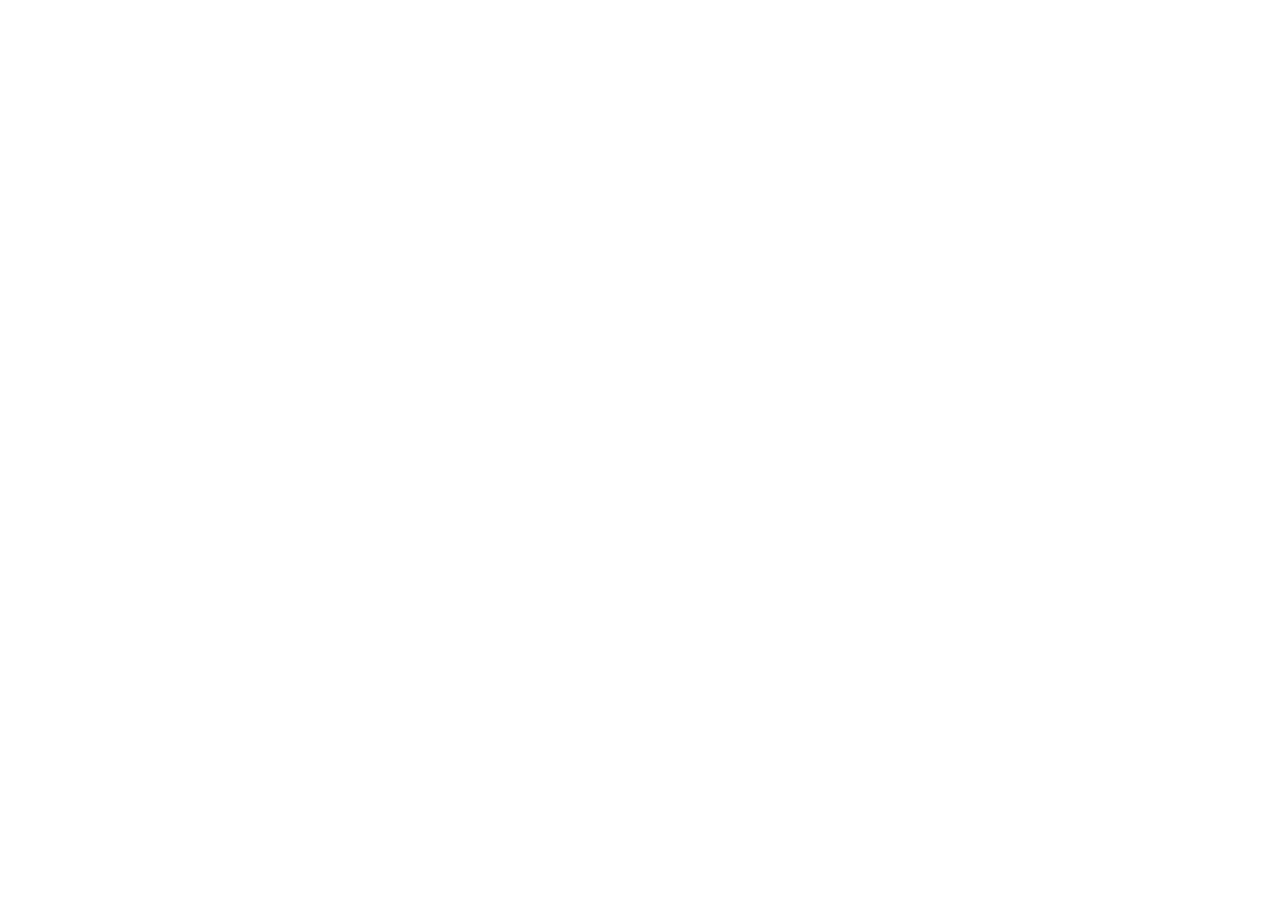
==== recipes/kung_pao_chicken.html @ 9d9e61c8 "Add recipes folder & corresponding pages with boilerplate" ====
<!doctype html>
<html lang="en">
  <head>
    <meta charset="UTF-8" />
    <meta name="viewport" content="width=device-width, initial-scale=1.0" />
    <title>Kung-Pao Chicken</title>
  </head>
  <body></body>
</html>
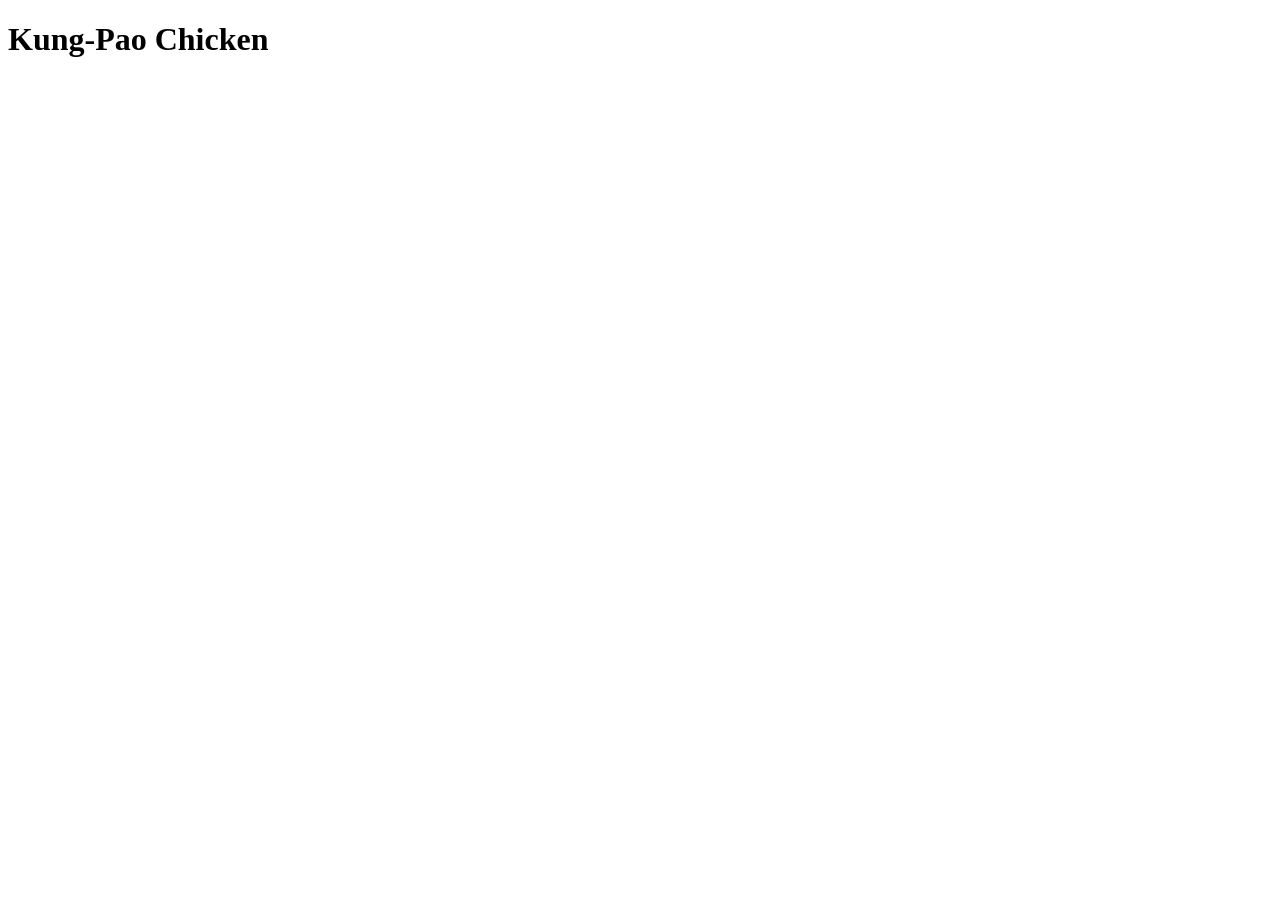
==== commit 8e2db9f9: "Add main headings" ====
--- a/recipes/kung_pao_chicken.html
+++ b/recipes/kung_pao_chicken.html
@@ -5,5 +5,7 @@
     <meta name="viewport" content="width=device-width, initial-scale=1.0" />
     <title>Kung-Pao Chicken</title>
   </head>
-  <body></body>
+  <body>
+    <h1>Kung-Pao Chicken</h1>
+  </body>
 </html>
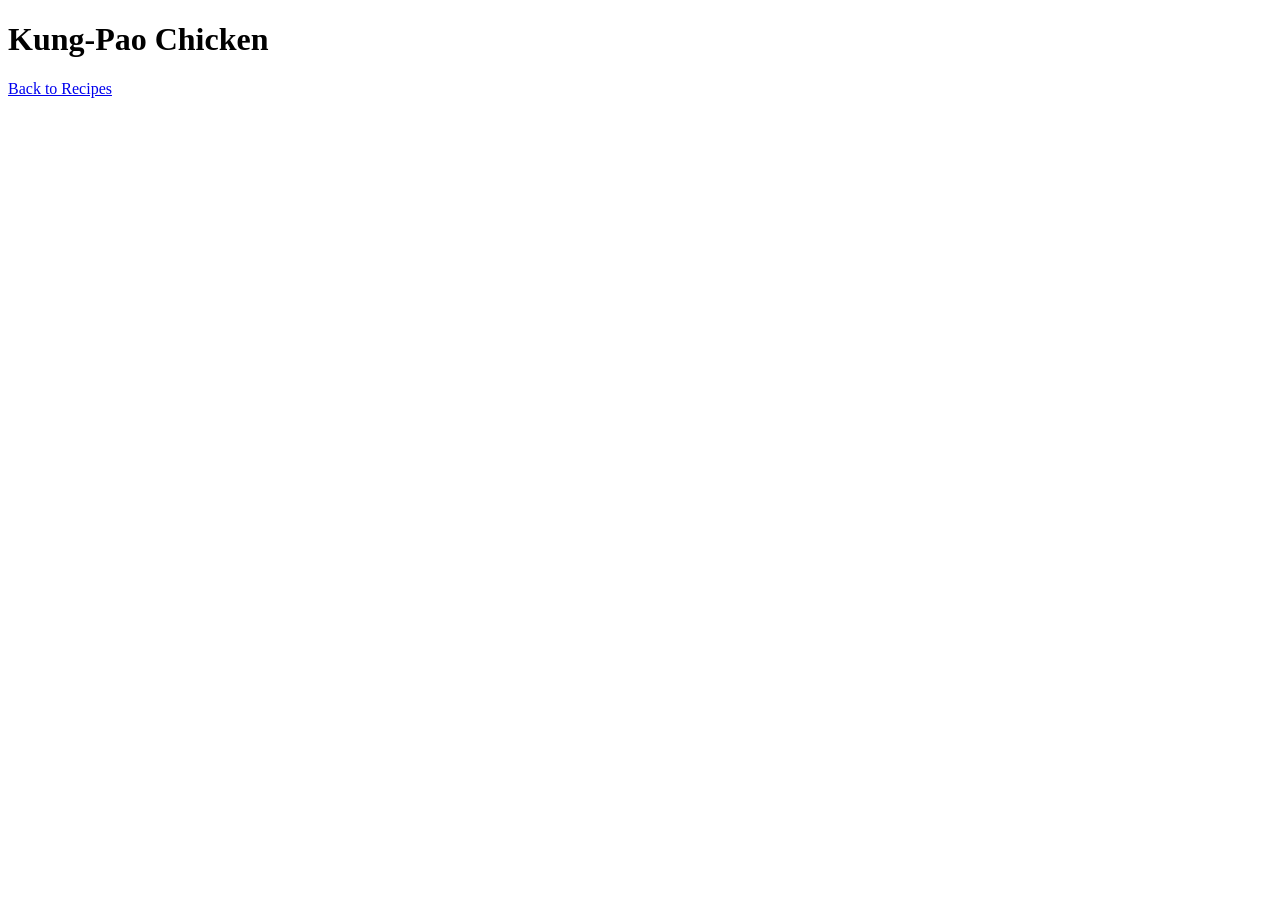
==== commit c235a5fa: "Add link back to index.html" ====
--- a/recipes/kung_pao_chicken.html
+++ b/recipes/kung_pao_chicken.html
@@ -7,5 +7,6 @@
   </head>
   <body>
     <h1>Kung-Pao Chicken</h1>
+    <a href="../index.html">Back to Recipes</a>
   </body>
 </html>
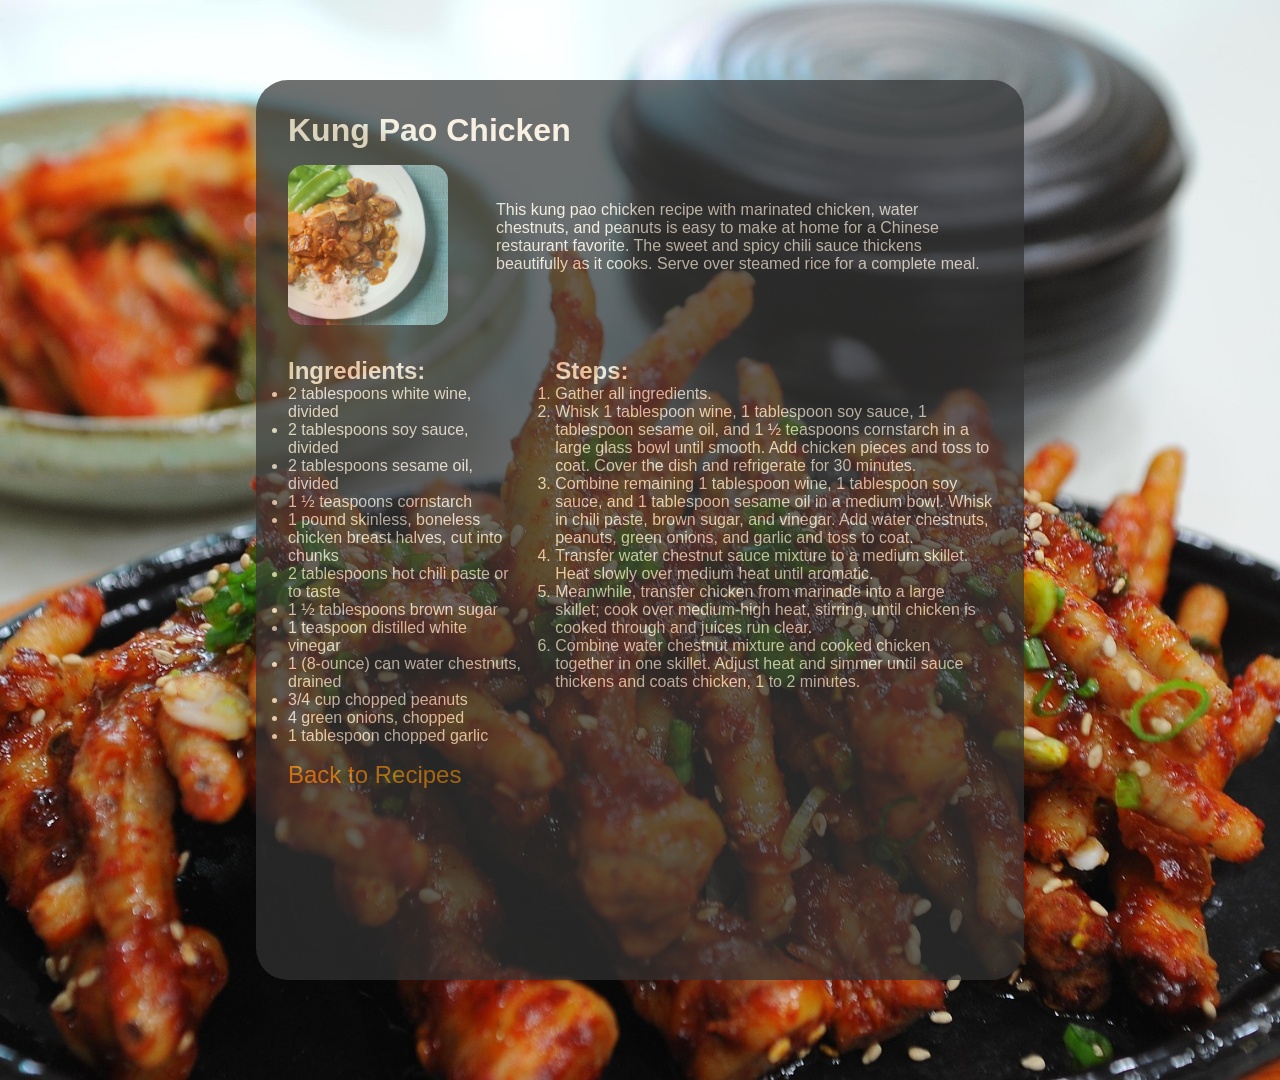
==== commit d115f670: "Atomic commit" ====
--- a/recipes/kung_pao_chicken.html
+++ b/recipes/kung_pao_chicken.html
@@ -4,9 +4,79 @@
     <meta charset="UTF-8" />
     <meta name="viewport" content="width=device-width, initial-scale=1.0" />
     <title>Kung-Pao Chicken</title>
+    <link rel="stylesheet" href="../styles.css" />
   </head>
-  <body>
-    <h1>Kung-Pao Chicken</h1>
-    <a href="../index.html">Back to Recipes</a>
+  <body id="kung_pao_body">
+    <main id="kung_pao_main">
+      <h1>Kung Pao Chicken</h1>
+      <div class="img_container">
+        <img
+          src="../images/9027-Kung-Pao-Chicken-8eeef0f719d842639b52db1c81b77d3d.jpg"
+          alt="Spicy Kung-Pao Chicken with Peanuts and Scallions"
+        />
+        <p class="description">
+          This kung pao chicken recipe with marinated chicken, water chestnuts,
+          and peanuts is easy to make at home for a Chinese restaurant favorite.
+          The sweet and spicy chili sauce thickens beautifully as it cooks.
+          Serve over steamed rice for a complete meal.
+        </p>
+      </div>
+
+      <div class="container">
+        <section class="ingredients">
+          <h2>Ingredients:</h2>
+          <ul>
+            <li>2 tablespoons white wine, divided</li>
+            <li>2 tablespoons soy sauce, divided</li>
+            <li>2 tablespoons sesame oil, divided</li>
+            <li>1 ½ teaspoons cornstarch</li>
+            <li>
+              1 pound skinless, boneless chicken breast halves, cut into chunks
+            </li>
+            <li>2 tablespoons hot chili paste or to taste</li>
+            <li>1 ½ tablespoons brown sugar</li>
+            <li>1 teaspoon distilled white vinegar</li>
+            <li>1 (8-ounce) can water chestnuts, drained</li>
+            <li>3/4 cup chopped peanuts</li>
+            <li>4 green onions, chopped</li>
+            <li>1 tablespoon chopped garlic</li>
+          </ul>
+        </section>
+        <section class="steps">
+          <h2>Steps:</h2>
+          <ol>
+            <li>Gather all ingredients.</li>
+            <li>
+              Whisk 1 tablespoon wine, 1 tablespoon soy sauce, 1 tablespoon
+              sesame oil, and 1 ½ teaspoons cornstarch in a large glass bowl
+              until smooth. Add chicken pieces and toss to coat. Cover the dish
+              and refrigerate for 30 minutes.
+            </li>
+            <li>
+              Combine remaining 1 tablespoon wine, 1 tablespoon soy sauce, and 1
+              tablespoon sesame oil in a medium bowl. Whisk in chili paste,
+              brown sugar, and vinegar. Add water chestnuts, peanuts, green
+              onions, and garlic and toss to coat.
+            </li>
+            <li>
+              Transfer water chestnut sauce mixture to a medium skillet. Heat
+              slowly over medium heat until aromatic.
+            </li>
+            <li>
+              Meanwhile, transfer chicken from marinade into a large skillet;
+              cook over medium-high heat, stirring, until chicken is cooked
+              through and juices run clear.
+            </li>
+            <li>
+              Combine water chestnut mixture and cooked chicken together in one
+              skillet. Adjust heat and simmer until sauce thickens and coats
+              chicken, 1 to 2 minutes.
+            </li>
+          </ol>
+        </section>
+      </div>
+
+      <a href="../index.html">Back to Recipes</a>
+    </main>
   </body>
 </html>
--- a/styles.css
+++ b/styles.css
@@ -0,0 +1,96 @@
+* {
+  margin: 0;
+  padding: 0;
+  box-sizing: border-box;
+}
+
+body {
+  font-family: Arial, sans-serif;
+  background-size: cover;
+  background-position: center;
+  background-repeat: no-repeat;
+  height: 120vh;
+  display: flex;
+  justify-content: center;
+  background-color: #333;
+}
+
+#index_body {
+  background-image: url("./images/index.jpg");
+}
+
+#kung_pao_body {
+  background-image: url("./images/kung_pao.jpg");
+}
+
+#lasagna_body {
+  background-image: url("./images/Simply-Best-Homemade-Lasagna-LEAD-4-7cb54b4d2b264bb3a2b4fbdb85e90d22.jpg");
+}
+
+#straw_body {
+  background-image: url("./images/alyerika-strawberry-cake-10166400_1920.jpg");
+}
+
+main {
+  margin: 5rem 0;
+  background-color: #333;
+  padding: 2rem;
+  border-radius: 2rem;
+  color: antiquewhite;
+  opacity: 0.7;
+  width: 60vw;
+}
+
+#index_main {
+  height: 40vh;
+  width: 40vw;
+}
+
+#kung_pao_main {
+  height: 100vh;
+  width: 60vw;
+}
+
+#lasagna_main {
+  height: 107vh;
+  width: 80vw;
+}
+
+a {
+  color: rgb(229, 140, 24);
+  text-decoration: none;
+  font-size: 1.5rem;
+  margin-top: 1rem;
+  display: block;
+}
+
+a:hover {
+  color: rgb(255, 255, 255);
+  text-decoration: underline;
+}
+
+img {
+  width: 10rem;
+  border-radius: 1rem;
+  margin-top: 1rem;
+}
+
+.container {
+  display: flex;
+  gap: 2rem;
+}
+
+.ingredients {
+  width: 35%;
+}
+
+.steps {
+  width: 65%;
+}
+
+.img_container {
+  display: flex;
+  gap: 3rem;
+  align-items: center;
+  margin-bottom: 2rem;
+}
